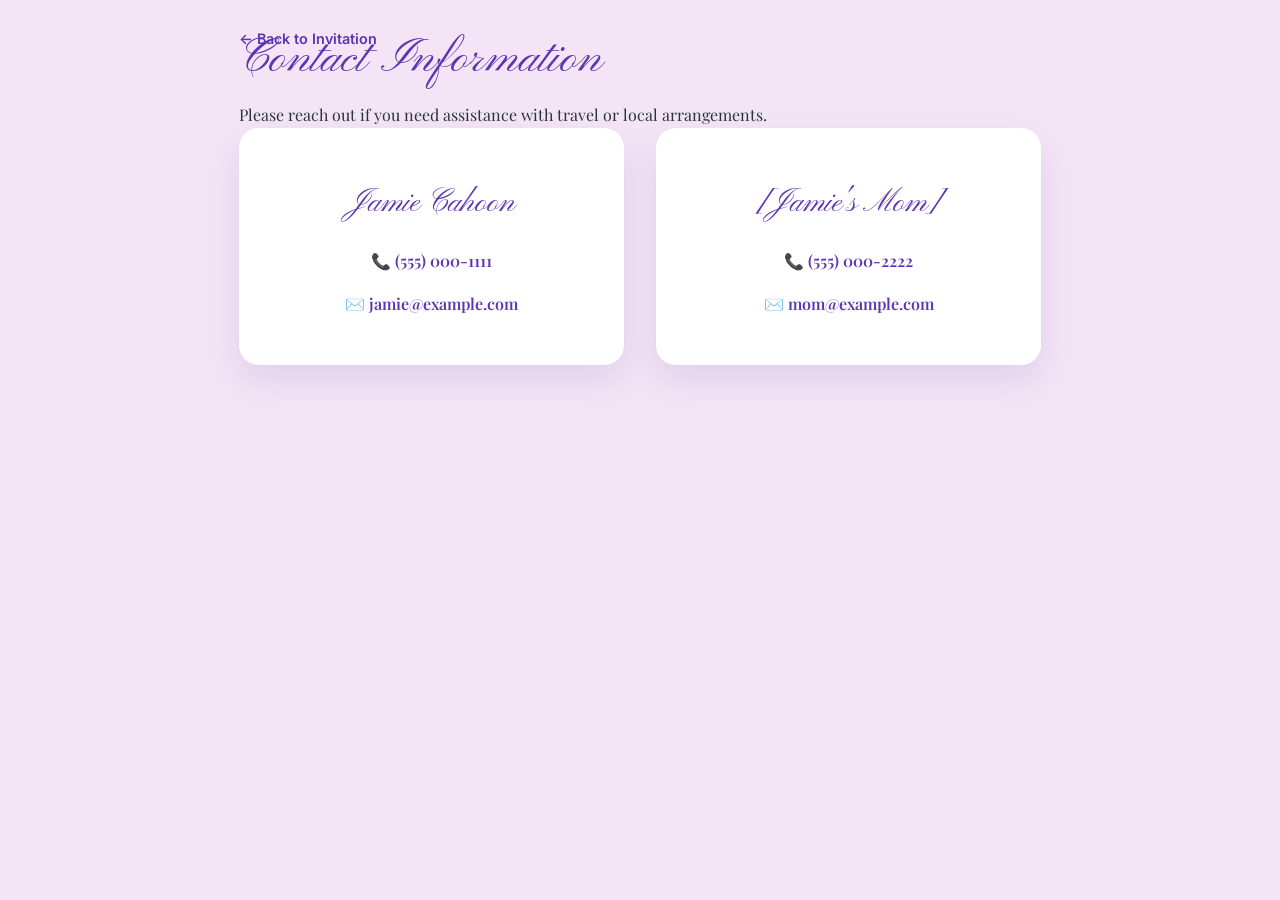
==== contacts.html @ 9a993c24 "Initial deployment for Jamie's elegant graduation site" ====
<!DOCTYPE html>
<html lang="en">
<head>
    <meta charset="UTF-8">
    <meta name="viewport" content="width=device-width, initial-scale=1.0">
    <meta name="robots" content="noindex, nofollow">
    <title>Contact Info | Jamie Cahoon</title>
    <link rel="stylesheet" href="style.css">
    <link href="https://fonts.googleapis.com/css2?family=Great+Vibes&family=Playfair+Display:wght@400;700&display=swap" rel="stylesheet">
</head>
<body>
    <nav class="sub-nav"><a href="index.html">← Back to Invitation</a></nav>

    <main class="info-container">
        <header class="section-header">
            <h2 class="cursive" style="font-size: 3rem;">Contact Information</h2>
            <p>Please reach out if you need assistance with travel or local arrangements.</p>
        </header>
        
        <div class="contact-grid">
            <div class="contact-card">
                <h4 class="cursive" style="font-size: 2rem;">Jamie Cahoon</h4>
                <p><a href="tel:5550001111" class="contact-link">📞 (555) 000-1111</a></p>
                <p><a href="mailto:jamie@example.com" class="contact-link">✉️ jamie@example.com</a></p>
            </div>

            <div class="contact-card">
                <h4 class="cursive" style="font-size: 2rem;">[Jamie's Mom]</h4>
                <p><a href="tel:5550002222" class="contact-link">📞 (555) 000-2222</a></p>
                <p><a href="mailto:mom@example.com" class="contact-link">✉️ mom@example.com</a></p>
            </div>
        </div>
    </main>
</body>
</html>
---- style.css ----
/* --- Jamie's Elegant Literary Theme --- */
@import url('https://fonts.googleapis.com/css2?family=Pinyon+Script&family=Playfair+Display:ital,wght@0,400;0,700;1,400&family=Inter:wght@400;600&display=swap');

:root {
    --plum: #5e35b1;      /* Deep Purple Primary */
    --lavender: #f3e5f5;  /* Soft Background */
    --gold: #b28900;      /* Elegant Accents */
    --text-dark: #2d3436;
    --white: #ffffff;
    --shadow: 0 15px 35px rgba(94, 53, 177, 0.12);
}

* { 
    box-sizing: border-box; 
    margin: 0; 
    padding: 0; 
}

body {
    font-family: 'Playfair Display', serif;
    background-color: var(--lavender);
    color: var(--text-dark);
    line-height: 1.7;
    overflow-x: hidden;
}

/* --- Typography & Script Styling --- */
.cursive, h1 {
    font-family: 'Pinyon Script', cursive;
    font-weight: 400;
}

h1 {
    font-size: 5rem; 
    margin-bottom: 0.5rem;
    color: var(--white);
    text-shadow: 1px 1px 3px rgba(0,0,0,0.15);
}

h2, h3, h4 {
    font-family: 'Playfair Display', serif;
    color: var(--plum);
}

/* --- Navigation --- */
.sub-nav { 
    padding: 1.5rem; 
    max-width: 850px; 
    margin: 0 auto; 
}

.sub-nav a { 
    text-decoration: none; 
    color: var(--plum); 
    font-weight: 600; 
    font-family: 'Inter', sans-serif;
    font-size: 0.9rem;
    transition: 0.3s;
}

/* --- Hero Section --- */
.hero {
    background: linear-gradient(135deg, #4527a0, #7e57c2);
    color: var(--white);
    padding: 6.5rem 2rem;
    text-align: center;
    border-bottom: 6px solid var(--gold);
}

.school-tag {
    font-family: 'Inter', sans-serif;
    text-transform: uppercase;
    letter-spacing: 4px;
    font-size: 0.85rem;
    font-weight: 600;
    margin-bottom: 1.2rem;
    display: block;
    opacity: 0.9;
}

.degree {
    font-style: italic;
    font-size: 1.4rem;
    opacity: 0.95;
    margin-top: 5px;
}

/* --- Layout Containers --- */
.info-container { 
    max-width: 850px; 
    margin: -3.5rem auto 4rem auto; 
    padding: 0 1.5rem; 
}

.rsvp-banner {
    background: var(--white);
    padding: 3.5rem 2rem;
    border-radius: 24px;
    box-shadow: var(--shadow);
    text-align: center;
    border: 1px solid rgba(178, 137, 0, 0.15);
}

.btn-rsvp {
    display: inline-block;
    margin-top: 2rem;
    background: var(--plum);
    color: var(--white);
    text-decoration: none;
    padding: 1.2rem 3rem;
    border-radius: 50px;
    font-family: 'Inter', sans-serif;
    font-weight: 600;
    transition: 0.3s;
}

/* --- Grid System --- */
.details-grid {
    display: grid;
    grid-template-columns: repeat(auto-fit, minmax(250px, 1fr));
    gap: 1.5rem;
    margin-top: 3rem;
}

.detail-card {
    background: white;
    padding: 2.2rem;
    border-radius: 18px;
    text-align: center;
    box-shadow: var(--shadow);
    border: 1px solid rgba(178, 137, 0, 0.1);
}

/* --- Timeline Section --- */
.timeline-day {
    color: var(--plum);
    font-family: 'Pinyon Script', cursive;
    font-size: 3.2rem;
    margin-top: 3.5rem;
    border-bottom: 1px solid var(--gold);
    padding-bottom: 5px;
    text-align: left;
}

.timeline-item {
    display: flex;
    gap: 20px;
    border-left: 2px solid var(--gold);
    margin-left: 15px;
    padding: 1.5rem 0 1.5rem 35px;
    position: relative;
}

.timeline-item::before {
    content: '❦'; 
    position: absolute;
    left: -11px;
    top: 1.8rem;
    color: var(--gold);
    background: var(--lavender);
    font-size: 1.2rem;
    line-height: 1;
}

.time {
    font-family: 'Inter', sans-serif;
    font-weight: 600;
    color: var(--plum);
    min-width: 85px;
}

/* --- Parking & Navigation --- */
.parking-card {
    background: var(--white);
    border: 1px solid var(--gold);
    padding: 2rem;
    border-radius: 18px;
    margin-top: 3rem;
}

.parking-card ul {
    list-style-type: '❦  ';
    padding-left: 20px;
}

.map-text-link { 
    color: var(--plum); 
    text-decoration: none; 
    font-weight: 700; 
    border-bottom: 1px dashed var(--gold); 
}

/* --- Map & Contacts --- */
.map-responsive {
    overflow: hidden;
    padding-bottom: 56.25%;
    position: relative;
    height: 0;
    border-radius: 20px;
    box-shadow: var(--shadow);
    margin: 2rem 0;
}

.map-responsive iframe {
    left: 0;
    top: 0;
    height: 100%;
    width: 100%;
    position: absolute;
    border: 0;
}

.contact-grid {
    display: grid;
    grid-template-columns: repeat(auto-fit, minmax(280px, 1fr));
    gap: 2rem;
}

.contact-card {
    background: var(--white);
    padding: 3rem 2rem;
    border-radius: 20px;
    text-align: center;
    box-shadow: var(--shadow);
}

.contact-link {
    display: block;
    margin-top: 1rem;
    color: var(--plum);
    text-decoration: none;
    font-weight: 600;
}

footer { 
    text-align: center; 
    padding: 5rem 2rem; 
    color: #95a5a6; 
    font-size: 0.9rem; 
}

/* --- Responsive Adjustments --- */
@media (max-width: 600px) {
    h1 { font-size: 3.5rem; }
    .hero { padding: 4rem 1rem; }
    .timeline-item { flex-direction: column; gap: 5px; }
}
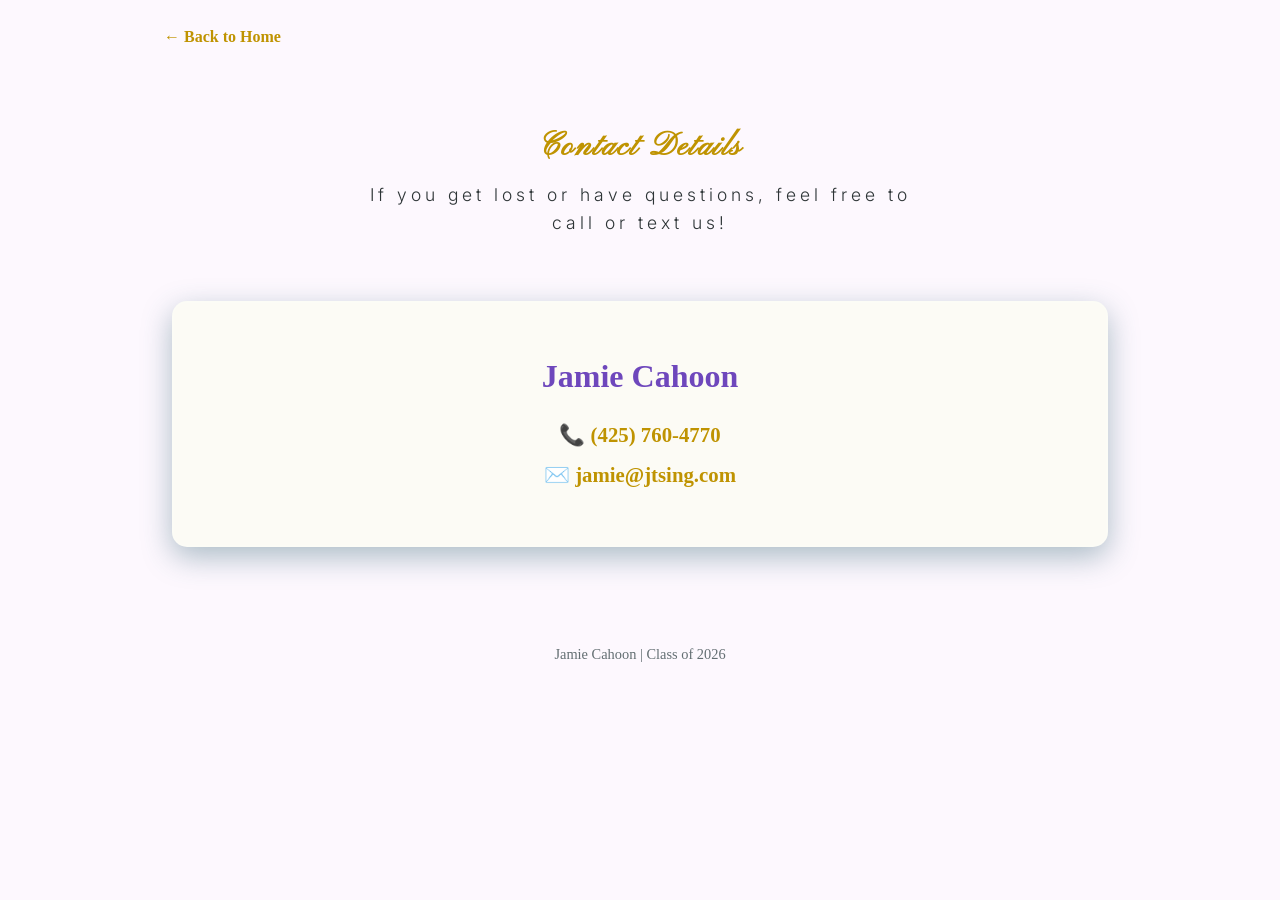
==== commit 1da886a3: "Finishing Up" ====
--- a/contacts.html
+++ b/contacts.html
@@ -4,32 +4,28 @@
     <meta charset="UTF-8">
     <meta name="viewport" content="width=device-width, initial-scale=1.0">
     <meta name="robots" content="noindex, nofollow">
-    <title>Contact Info | Jamie Cahoon</title>
+    <title>Contact Info | Tyler Sing</title>
     <link rel="stylesheet" href="style.css">
-    <link href="https://fonts.googleapis.com/css2?family=Great+Vibes&family=Playfair+Display:wght@400;700&display=swap" rel="stylesheet">
+    <link href="https://fonts.googleapis.com/css2?family=Inter:wght@400;600;800&display=swap" rel="stylesheet">
 </head>
 <body>
-    <nav class="sub-nav"><a href="index.html">← Back to Invitation</a></nav>
+    <nav class="sub-nav"><a href="index.html">← Back to Home</a></nav>
 
     <main class="info-container">
         <header class="section-header">
-            <h2 class="cursive" style="font-size: 3rem;">Contact Information</h2>
-            <p>Please reach out if you need assistance with travel or local arrangements.</p>
+            <h1>Contact Details</h1>
+            <p>If you get lost or have questions, feel free to call or text us!</p>
         </header>
         
         <div class="contact-grid">
             <div class="contact-card">
-                <h4 class="cursive" style="font-size: 2rem;">Jamie Cahoon</h4>
-                <p><a href="tel:5550001111" class="contact-link">📞 (555) 000-1111</a></p>
-                <p><a href="mailto:jamie@example.com" class="contact-link">✉️ jamie@example.com</a></p>
-            </div>
-
-            <div class="contact-card">
-                <h4 class="cursive" style="font-size: 2rem;">[Jamie's Mom]</h4>
-                <p><a href="tel:5550002222" class="contact-link">📞 (555) 000-2222</a></p>
-                <p><a href="mailto:mom@example.com" class="contact-link">✉️ mom@example.com</a></p>
+                <h1>Jamie Cahoon</h1>
+                <p><a href="tel:4257604770" class="contact-link">📞 (425) 760-4770</a></p>
+                <p><a href="mailto:jamie@jtsing.com" class="contact-link">✉️ jamie@jtsing.com</a></p>
             </div>
         </div>
     </main>
+
+    <footer>Jamie Cahoon | Class of 2026</footer>
 </body>
 </html>
--- a/style.css
+++ b/style.css
@@ -1,247 +1,503 @@
-/* --- Jamie's Elegant Literary Theme --- */
-@import url('https://fonts.googleapis.com/css2?family=Pinyon+Script&family=Playfair+Display:ital,wght@0,400;0,700;1,400&family=Inter:wght@400;600&display=swap');
+/* --- Jamie's Graduation Theme (Color Refresh) --- */
+@import url('https://fonts.googleapis.com/css2?family=Pinyon+Script&display=swap');
 
 :root {
-    --plum: #5e35b1;      /* Deep Purple Primary */
-    --lavender: #f3e5f5;  /* Soft Background */
-    --gold: #b28900;      /* Elegant Accents */
+    --plum: #6e47bc;      /* Deep Purple Primary */
+    --lavender: #fdf8fe;  /* Soft Background */
+    --gold: #bf9301;      /* Elegant Accents */
     --text-dark: #2d3436;
     --white: #ffffff;
+    --cream: #fcfbf5;
     --shadow: 0 15px 35px rgba(94, 53, 177, 0.12);
 }
 
-* { 
-    box-sizing: border-box; 
-    margin: 0; 
-    padding: 0; 
-}
-
+* { box-sizing: border-box; margin: 0; padding: 0; }
+
+
+/* --- Basic Classes --- */
 body {
     font-family: 'Playfair Display', serif;
     background-color: var(--lavender);
     color: var(--text-dark);
-    line-height: 1.7;
-    overflow-x: hidden;
-}
-
-/* --- Typography & Script Styling --- */
-.cursive, h1 {
-    font-family: 'Pinyon Script', cursive;
-    font-weight: 400;
-}
-
-h1 {
-    font-size: 5rem; 
+    line-height: 1.6;
+}
+
+header {
+    font-family: 'Pinyon Script',cursive;
+    min-height: 2rem; 
+    padding: 2rem 2rem; 
+    background-size: cover;
+    background-position: center 30%;
+    display: flex;
+    flex-direction: column;
+    justify-content: center;
+    align-items: center;
+    text-align: center;
+}
+
+.info-container { max-width: 1000px; margin: 0 auto; padding: 2rem; }
+
+footer { 
+    text-align: center; 
+    padding: 4rem; 
+    color: #636e72; 
+    font-size: 0.9rem; }
+
+/* --- Subpage Stuff --- */
+.sub-nav { padding: 1.5rem; max-width: 1000px; margin: 0 auto; }
+.sub-nav a { text-decoration: none; color: var(--gold); font-weight: 700; }
+
+.section-header {
+    text-align: center; 
+    max-width: 600px; 
+    margin: 0 auto 0 auto; 
+    padding: 1rem 1.5rem 0 1.5rem;
+}
+
+.section-header p {
+    font-family: 'Inter', sans-serif;
+    font-weight: 300;
+    letter-spacing: 4px;
+    color: var(--text-dark);
+    font-size: 1.1rem;
+}
+
+.section-header h1 {
+    font-family: 'Pinyon Script',cursive;
+    font-size: 2rem;
+    color: var(--gold);
+    letter-spacing: 2px;
     margin-bottom: 0.5rem;
+}
+
+/* --- Basic Buttons --- */
+.btn-secondary {
+    color: var(--gold);
+    font-weight: 700;
+    text-decoration: none;
+    border-bottom: 2px solid var(--plum);
+}
+
+.btn-secondary:hover {
+    color: #5C9EAD;
+}
+
+/* --- Default Text --- */
+header p {
+    font-family: 'Inter', sans-serif;
+    font-weight: 300;
+    letter-spacing: 4px;
     color: var(--white);
-    text-shadow: 1px 1px 3px rgba(0,0,0,0.15);
-}
-
-h2, h3, h4 {
-    font-family: 'Playfair Display', serif;
-    color: var(--plum);
-}
-
-/* --- Navigation --- */
-.sub-nav { 
-    padding: 1.5rem; 
-    max-width: 850px; 
-    margin: 0 auto; 
-}
-
-.sub-nav a { 
-    text-decoration: none; 
-    color: var(--plum); 
-    font-weight: 600; 
+    font-size: 1.1rem;
+}
+
+header h1 {
+    font-size: 4rem;
+    color: var(--white);
+    letter-spacing: 2px;
+    margin-bottom: 0.5rem;
+}
+
+/* --- Main Page Banner --- */
+.banner {
+    background-color: var(--gold);
+    color: var(--cream);
+    padding: 5rem 2rem;
+    text-align: center;
+    border-bottom: 6px solid var(--plum);
+    min-height: 20rem; 
+    padding: 10rem 2rem; 
+    background-size: cover;
+    background-position: center 30%;
+    display: flex;
+    flex-direction: column;
+    justify-content: center;
+    align-items: center;
+    text-align: center;
+    margin-bottom: 0 !important;
+    padding-top: 0 !important;
+    padding-bottom: 0 !important;
+}
+
+.banner p {
     font-family: 'Inter', sans-serif;
-    font-size: 0.9rem;
-    transition: 0.3s;
-}
-
-/* --- Hero Section --- */
-.hero {
-    background: linear-gradient(135deg, #4527a0, #7e57c2);
+    font-weight: 300;
+    letter-spacing: 4px;
     color: var(--white);
-    padding: 6.5rem 2rem;
-    text-align: center;
-    border-bottom: 6px solid var(--gold);
-}
-
-.school-tag {
+    font-size: 1.1rem;
+}
+
+.banner h1 {
+    color: var(--white);
+    letter-spacing: 2px;
+    margin-bottom: 0.5rem;
+}
+
+.banner h2 {
     font-family: 'Inter', sans-serif;
-    text-transform: uppercase;
+    font-weight: 300;
     letter-spacing: 4px;
-    font-size: 0.85rem;
-    font-weight: 600;
+    color: var(--white);
+    font-size: 1.5rem;
+}
+
+@media (max-width: 480px) {
+    .banner {
+        background-color: var(--gold);
+        color: var(--cream);
+        padding: 5rem 2rem;
+        text-align: center;
+        border-bottom: 6px solid var(--plum);
+        min-height: 12rem; 
+        padding: 10rem 2rem; 
+        background-size: cover;
+        background-position: center 30%;
+        display: flex;
+        flex-direction: column;
+        justify-content: center;
+        align-items: center;
+        text-align: center;
+        margin-bottom: 0 !important;
+        padding-top: 0 !important;
+        padding-bottom: 0 !important;
+    }
+
+    .banner p {
+        font-weight: 300;
+        letter-spacing: 4px;
+        color: var(--white);
+        font-size: 0.7rem;
+        margin-bottom: 0;
+    }
+
+    .banner h1 {
+        font-size: 3rem !important;
+        color: var(--white);
+        letter-spacing: 2px;
+        margin-bottom: 0;
+    }
+
+    .banner h2 {
+        font-weight: 300;
+        letter-spacing: 4px;
+        color: var(--white);
+        font-size: 0.8rem;
+        margin-bottom: 0;
+    }  
+}
+
+
+/* --- Invitation Section --- */
+.invitation {
+    text-align: center; 
+    max-width: 600px; 
+    margin: 0 auto 5rem auto; 
+    padding: 0 1.5rem;
+}
+
+.headshot {
+    width: 30rem;
+    height: 30rem;
+    margin: 0 auto 2rem auto;
+    border-radius: 50% !important;
+    border: 6px solid var(--plum);
+    padding: 0px;
+    box-shadow: 0 10px 30px rgba(50, 98, 115, 0.3);
+    overflow: hidden;
+    display: flex;
+    justify-content: center;
+    align-items: center;
+    transition: transform 0.4s cubic-bezier(0.175, 0.885, 0.32, 1.275);
+}
+
+.headshot img { 
+    width: 100%;
+    height: 100%;
+    object-fit: cover;
+    object-position: 50% -50%;
+    transform: scale(1.5)
+}
+
+@media (max-width: 480px) {
+    .headshot {
+        width: 180px !important;
+        height: 180px !important;
+        border-width: 4px !important; /* Thinner border looks better on small screens */
+    }
+}
+
+.invitation h2 {
+    color: var(--gold);
+    font-family: 'Pinyon Script',cursive; 
+    font-size: 3rem; 
+    font-weight: 700; 
     margin-bottom: 1.2rem;
-    display: block;
-    opacity: 0.9;
-}
-
-.degree {
-    font-style: italic;
-    font-size: 1.4rem;
-    opacity: 0.95;
-    margin-top: 5px;
-}
-
-/* --- Layout Containers --- */
-.info-container { 
-    max-width: 850px; 
-    margin: -3.5rem auto 4rem auto; 
-    padding: 0 1.5rem; 
-}
-
-.rsvp-banner {
-    background: var(--white);
-    padding: 3.5rem 2rem;
-    border-radius: 24px;
-    box-shadow: var(--shadow);
-    text-align: center;
-    border: 1px solid rgba(178, 137, 0, 0.15);
+}
+
+.invitation p {
+    font-size: 1.1rem; 
+    color: var(--text-dark); 
+    line-height: 1.7; 
+    margin-bottom: 2.5rem;
 }
 
 .btn-rsvp {
     display: inline-block;
-    margin-top: 2rem;
-    background: var(--plum);
-    color: var(--white);
+    padding: 1.2rem 2.5rem !important;
+    font-size: 1.4rem !important;
+    font-weight: 700 !important;
+    letter-spacing: 1px;
+    border-radius: 8px;
+    transition: all 0.3s ease;
+    cursor: pointer;
     text-decoration: none;
-    padding: 1.2rem 3rem;
-    border-radius: 50px;
-    font-family: 'Inter', sans-serif;
-    font-weight: 600;
-    transition: 0.3s;
-}
-
-/* --- Grid System --- */
+    background-color: var(--plum);
+    color: var(--cream) !important;
+    border: 2px solid var(--plum);
+}
+
+.btn-rsvp:hover {
+    background-color: var(--cream);
+    color: var(--plum) !important;
+    transform: translateY(-3px);
+    box-shadow: 0 10px 20px rgba(227, 151, 116, 0.3);
+}
+
+/* --- Invitation Section --- */
+.banner-card {
+    background: var(--cream);
+    padding: 2.5rem 2rem;
+    border-radius: 20px;
+    text-align: center;
+    display: flex;
+    flex-direction: column;
+    justify-content: center;
+    align-items: center;
+    gap: 1.5rem;
+    min-height: 350px;
+    border: 5px solid var(--plum) !important;
+    box-shadow: 0 10px 30px rgba(50, 98, 115, 0.3) !important;
+    margin-bottom: 2rem !important;
+    visibility: visible !important;
+}
+
+.banner-card .icon {
+    width: 120px !important;
+    height: 120px !important;
+    font-size: 4rem !important;
+    margin-bottom: rem !important;
+    border-width: 5px !important;
+    background-color: var(--cream);
+}
+
+.banner-card:hover .icon {
+    transform: scale(1.15) rotate(-10deg);
+}
+
+.banner-card .links {
+    display: flex;
+    gap: 2rem; 
+    font-weight: 700; 
+    color: var(--gold); 
+    justify-content: center; 
+    flex-wrap: wrap;
+}
+
+.banner-card p {
+    color: #636e72; 
+    font-size: 1.5rem; 
+    margin-bottom: 1.5rem; 
+}
+
+.banner-card h1 {
+    font-family: 'Pinyon Script', cursive;
+    color: var(--gold); 
+    font-size: rem; 
+    margin-bottom: 0.5rem;
+    margin-top: 0;
+}
+
+
+/* --- Detail Cards --- */
 .details-grid {
     display: grid;
-    grid-template-columns: repeat(auto-fit, minmax(250px, 1fr));
-    gap: 1.5rem;
-    margin-top: 3rem;
+    grid-template-columns: repeat(auto-fit, minmax(280px, 1fr));
+    gap: 2rem;
+    margin-top: 2rem;
 }
 
 .detail-card {
-    background: white;
-    padding: 2.2rem;
-    border-radius: 18px;
+    background: var(--cream);
+    padding: 2.5rem 2rem;
+    border-radius: 20px;
     text-align: center;
     box-shadow: var(--shadow);
-    border: 1px solid rgba(178, 137, 0, 0.1);
-}
-
-/* --- Timeline Section --- */
-.timeline-day {
-    color: var(--plum);
+    display: flex;
+    flex-direction: column;
+    justify-content: space-between;
+    align-items: center;
+    min-height: 350px;
+}
+
+.detail-card .icon { 
+    font-size: 2.5rem; 
+    margin-bottom: 1rem;
+}
+
+.detail-card p { 
+    color: #636e72; 
+    font-size: 0.95rem; 
+    margin-bottom: 1.5rem; 
+}
+
+.detail-card h1 { 
     font-family: 'Pinyon Script', cursive;
-    font-size: 3.2rem;
-    margin-top: 3.5rem;
-    border-bottom: 1px solid var(--gold);
-    padding-bottom: 5px;
-    text-align: left;
-}
-
-.timeline-item {
-    display: flex;
-    gap: 20px;
-    border-left: 2px solid var(--gold);
-    margin-left: 15px;
-    padding: 1.5rem 0 1.5rem 35px;
-    position: relative;
-}
-
-.timeline-item::before {
-    content: '❦'; 
-    position: absolute;
-    left: -11px;
-    top: 1.8rem;
-    color: var(--gold);
-    background: var(--lavender);
-    font-size: 1.2rem;
-    line-height: 1;
-}
-
-.time {
-    font-family: 'Inter', sans-serif;
-    font-weight: 600;
-    color: var(--plum);
-    min-width: 85px;
-}
-
-/* --- Parking & Navigation --- */
-.parking-card {
-    background: var(--white);
-    border: 1px solid var(--gold);
-    padding: 2rem;
-    border-radius: 18px;
-    margin-top: 3rem;
-}
-
-.parking-card ul {
-    list-style-type: '❦  ';
-    padding-left: 20px;
-}
-
-.map-text-link { 
-    color: var(--plum); 
-    text-decoration: none; 
-    font-weight: 700; 
-    border-bottom: 1px dashed var(--gold); 
-}
-
-/* --- Map & Contacts --- */
-.map-responsive {
-    overflow: hidden;
-    padding-bottom: 56.25%;
-    position: relative;
-    height: 0;
-    border-radius: 20px;
-    box-shadow: var(--shadow);
-    margin: 2rem 0;
-}
-
-.map-responsive iframe {
-    left: 0;
-    top: 0;
-    height: 100%;
-    width: 100%;
-    position: absolute;
-    border: 0;
-}
-
+    font-size: 2.5rem; 
+    color: var(--gold); 
+    margin-bottom: 1.5rem;
+}
+
+
+/* --- Contacts Widget --- */
+.btn-contact {
+    display: inline-block;
+    padding: 0.8rem 1.5rem !important; /* Top/Bottom and Left/Right */
+    font-size: 1rem !important;    /* Makes the text pop */
+    font-weight: 700 !important;      /* Extra bold */
+    letter-spacing: 1px;
+    border-radius: 8px;               /* Slightly rounded corners */
+    transition: all 0.3s ease;
+    cursor: pointer;
+    text-decoration: none;
+    
+    background-color: var(--plum);
+    color: var(--cream) !important;
+    border: 2px solid var(--plum);
+}
+
+.btn-contact:hover {
+    background-color: var(--cream);
+    color: var(--plum) !important;
+    transform: translateY(-3px);
+    box-shadow: 0 10px 20px rgba(227, 151, 116, 0.3);
+}
+
+
+/* --- Contacts Page --- */
 .contact-grid {
     display: grid;
     grid-template-columns: repeat(auto-fit, minmax(280px, 1fr));
     gap: 2rem;
+    margin-top: 2rem;
 }
 
 .contact-card {
-    background: var(--white);
-    padding: 3rem 2rem;
-    border-radius: 20px;
+    background-color: var(--cream);
+    padding: 3rem;
+    border-radius: 15px;
     text-align: center;
+    margin-top: 2rem;
+    border: 2px solid rgba(255, 255, 255, 0.1);
+    box-shadow: 0 10px 30px rgba(50, 98, 115, 0.4);
+    transition: transform 0.3s ease, border-color 0.3s ease;
+}
+
+.contact-card h1 {
+    color: var(--plum);
+    margin-bottom: 1rem;
+    font-size: 2rem;
+}
+
+.contact-link {
+    display: inline-flex;
+    align-items: center;
+    gap: 10px;
+    color: var(--gold);
+    text-decoration: none;
+    font-weight: 700;
+    font-size: 1.3rem;
+    margin: 0 1.5rem;
+    padding-bottom: 4px;
+    border-bottom: 2px solid transparent;
+    transition: all 0.3s ease;
+}
+
+.contact-link:hover {
+    color: var(--gold)!important;
+    border-bottom: 2px solid var(--plum);
+    transform: translateY(-2px);
+}
+
+@media (max-width: 480px) {
+    .contact-grid {
+        display: grid;
+        grid-template-columns: repeat(auto-fit, minmax(280px, 1fr));
+        gap: 0;
+        margin-top: 0;
+    }
+
+    .contact-card {
+        background-color: var(--cream);
+        padding: 1rem;
+        border-radius: 15px;
+        text-align: center;
+        margin-top: 2rem;
+        border: 2px solid rgba(255, 255, 255, 0.1);
+        box-shadow: 0 10px 30px rgba(50, 98, 115, 0.4);
+        transition: transform 0.3s ease, border-color 0.3s ease;
+    }
+
+    .contact-link {
+        display: inline-flex;
+        align-items: center;
+        gap: 10px;
+        color: var(--gold);
+        text-decoration: none;
+        font-weight: 700;
+        font-size: 0.8rem;
+        margin: 0 0;
+        padding-bottom: 4px;
+        border-bottom: 2px solid transparent;
+        transition: all 0.3s ease;
+    }
+
+    .contact-link:hover {
+        color: var(--pacific-blue)!important;
+        border-bottom: 2px solid var(--plum);
+        transform: translateY(-2px);
+    }
+}
+
+
+/* --- Itinerary Page --- */
+.timeline-day-header {
+    color: var(--gold);
+    font-size: 1.5rem;
+    font-weight: 700;
+    margin: 2.5rem 0 1rem;
+    border-bottom: 2px solid var(---plum);
+    padding-bottom: 5px;
+}
+
+.timeline-card {
+    background: var(--cream);
+    padding: 1.5rem;
+    border-radius: 12px;
+    margin-bottom: 1rem;
+    display: flex;
+    gap: 20px;
     box-shadow: var(--shadow);
-}
-
-.contact-link {
-    display: block;
-    margin-top: 1rem;
-    color: var(--plum);
-    text-decoration: none;
-    font-weight: 600;
-}
-
-footer { 
-    text-align: center; 
-    padding: 5rem 2rem; 
-    color: #95a5a6; 
-    font-size: 0.9rem; 
-}
-
-/* --- Responsive Adjustments --- */
-@media (max-width: 600px) {
-    h1 { font-size: 3.5rem; }
-    .hero { padding: 4rem 1rem; }
-    .timeline-item { flex-direction: column; gap: 5px; }
+    border-left: 6px solid var(--gold);
+}
+
+.timeline-time { 
+    font-weight: 700; 
+    color: var(--plum); 
+    min-width: 90px; 
+}
+
+.timeline-card h1 {
+    color: var(--gold);
+    margin-bottom: 0;
+    font-size: 1.5rem;
 }
